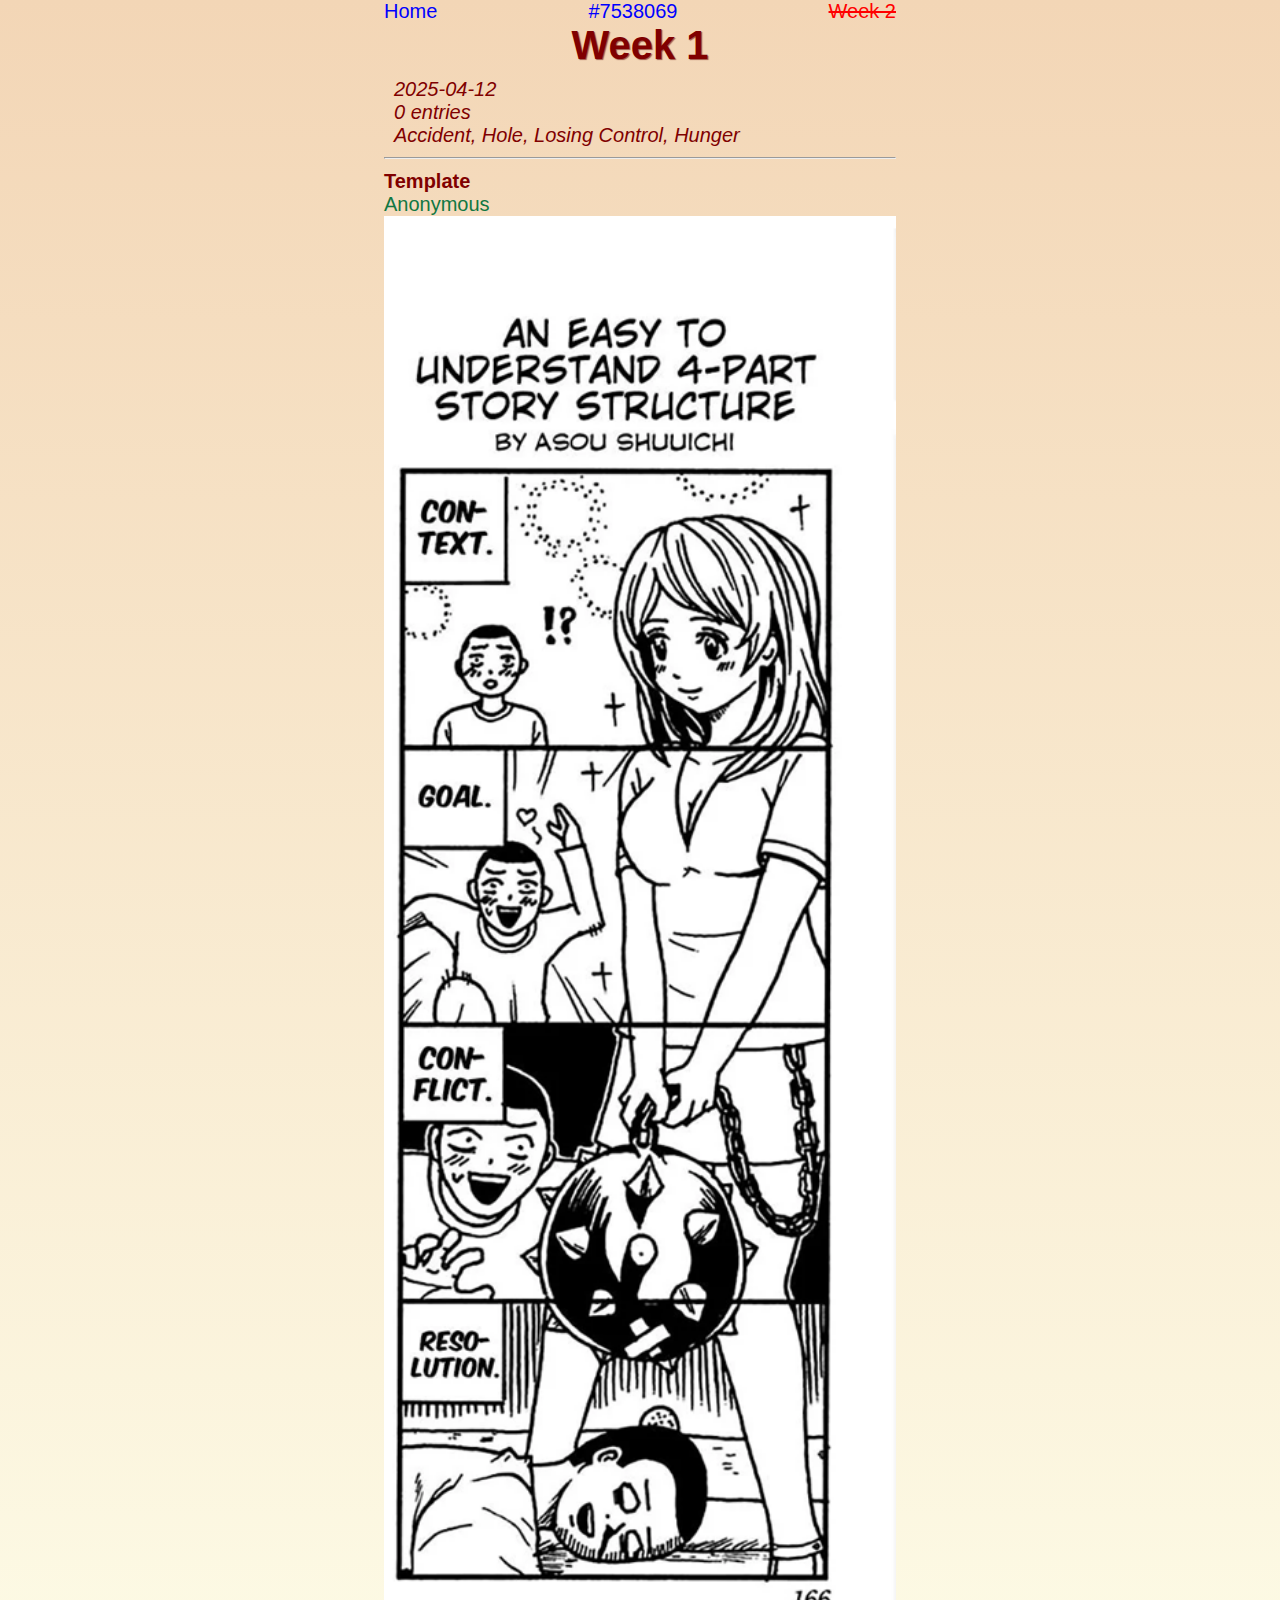
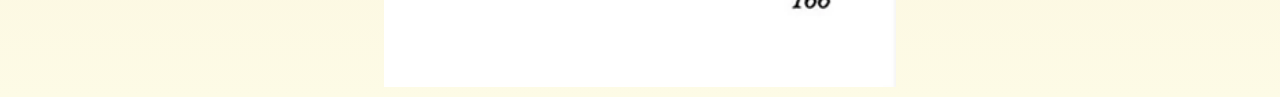
==== archive/week-1/index.html @ b71cffbd "First Commit" ====
<!DOCTYPE html>
<html lang="en">
<head>
	<meta charset="UTF-8">
	<meta name="viewport" content="width=device-width, initial-scale=1.0">
	<title>Week 1</title>

	<link rel="stylesheet" href="../../stylesheet.css">
	<link rel="stylesheet" href="./local.css">
</head>
<body>
	<div class="content">
		<div class="navigation">
			<a class="week-link" href="../../index.html">Home</a>
			<a class="week-link" href="https://boards.4chan.org/ic/thread/7538069" target="_blank">#7538069</a>
			<a class="disabled" href="#">Week 2</a>
		</div>
		<h1 class="title">Week 1</h1>
		<div class="week">
			<p class="week-date">2025-04-12</p>
			<p class="week-info">0 entries</p>
			<p class="week-theme">Accident, Hole, Losing Control, Hunger</p>
		</div>

		<hr>

		<div class="entry">
			<p class="entry-title">Template</p>
			<p class="entry-author anon">Anonymous</p>
			<!-- <a href="https://www.google.com" target="_blank" class="entry-author">Anonymous</a> -->
			
			<a href="./media/example.png" target="_blank">
				<img src="./media/example.png" class="entry-img" loading="lazy">
			</a>
		</div>
	</div>
</body>
</html>
---- stylesheet.css ----
*, *::before, *::after {
	margin: 0;
	padding: 0;
	box-sizing: border-box;
}

html, body {
	margin: 0;
	padding: 0;
	height: 100%;
}

body {
	background: linear-gradient(to bottom, #f3d6b6, #fdfbe6);
	color: #800000;
	font-family: "Verdana", "Arial", sans-serif;
	font-size: 20px;

	background: transparent;
}

hr{
	color: black;
}

h1, h2, h3, h4, h5, h6 {
	font-family: sans-serif !important;
	text-shadow: 1px 1px 1px rgba(100, 0, 0, 0.6);
}

.week-link {
	text-decoration: none;
	color: blue;
}

.week-date, .week-info, .week-theme {
	padding-left: 10px;
	font-style: italic;
}

.entry, .week, .current-thread {
	padding-top: 2%;
	padding-bottom: 2%;
}

.disabled {
	pointer-events: none;
	color: red;
	text-decoration: line-through;
	cursor: default;
}

.entry-author {
	text-decoration: none;
	font-style: bold;
	color: blue;
}
.anon {
	color: #117743;
}

.entry-img {
	width: 100%;
	height: auto;
	display: block;
}

.entry-title {
	font-weight: bold;
}

.title {
	display: flex;
	justify-content: center;
}

.navigation {
	display: flex;
	justify-content: space-between;
}

.page-info {
	padding-top: 2%;
	padding-bottom: 2%;
	font-size: 16px;
}

.copy:hover{
	color: blue;
	cursor: pointer;
}

.greentext {
	color: #789922;
}

.content {
	background: linear-gradient(to bottom, #f3d6b6, #fdfbe6);
	/*background: linear-gradient(to bottom, black, green);*/
	margin: 0 auto;
	padding-left: 30%;
	padding-right: 30%;
	width: 100%;
	min-height: 100vh;
}

@media (max-width: 1200px) {
	.content {
		padding: 2%;
	}
	.week, .current-thread {
		padding-top: 2.5%;
		padding-bottom: 2.5%;
	}
}
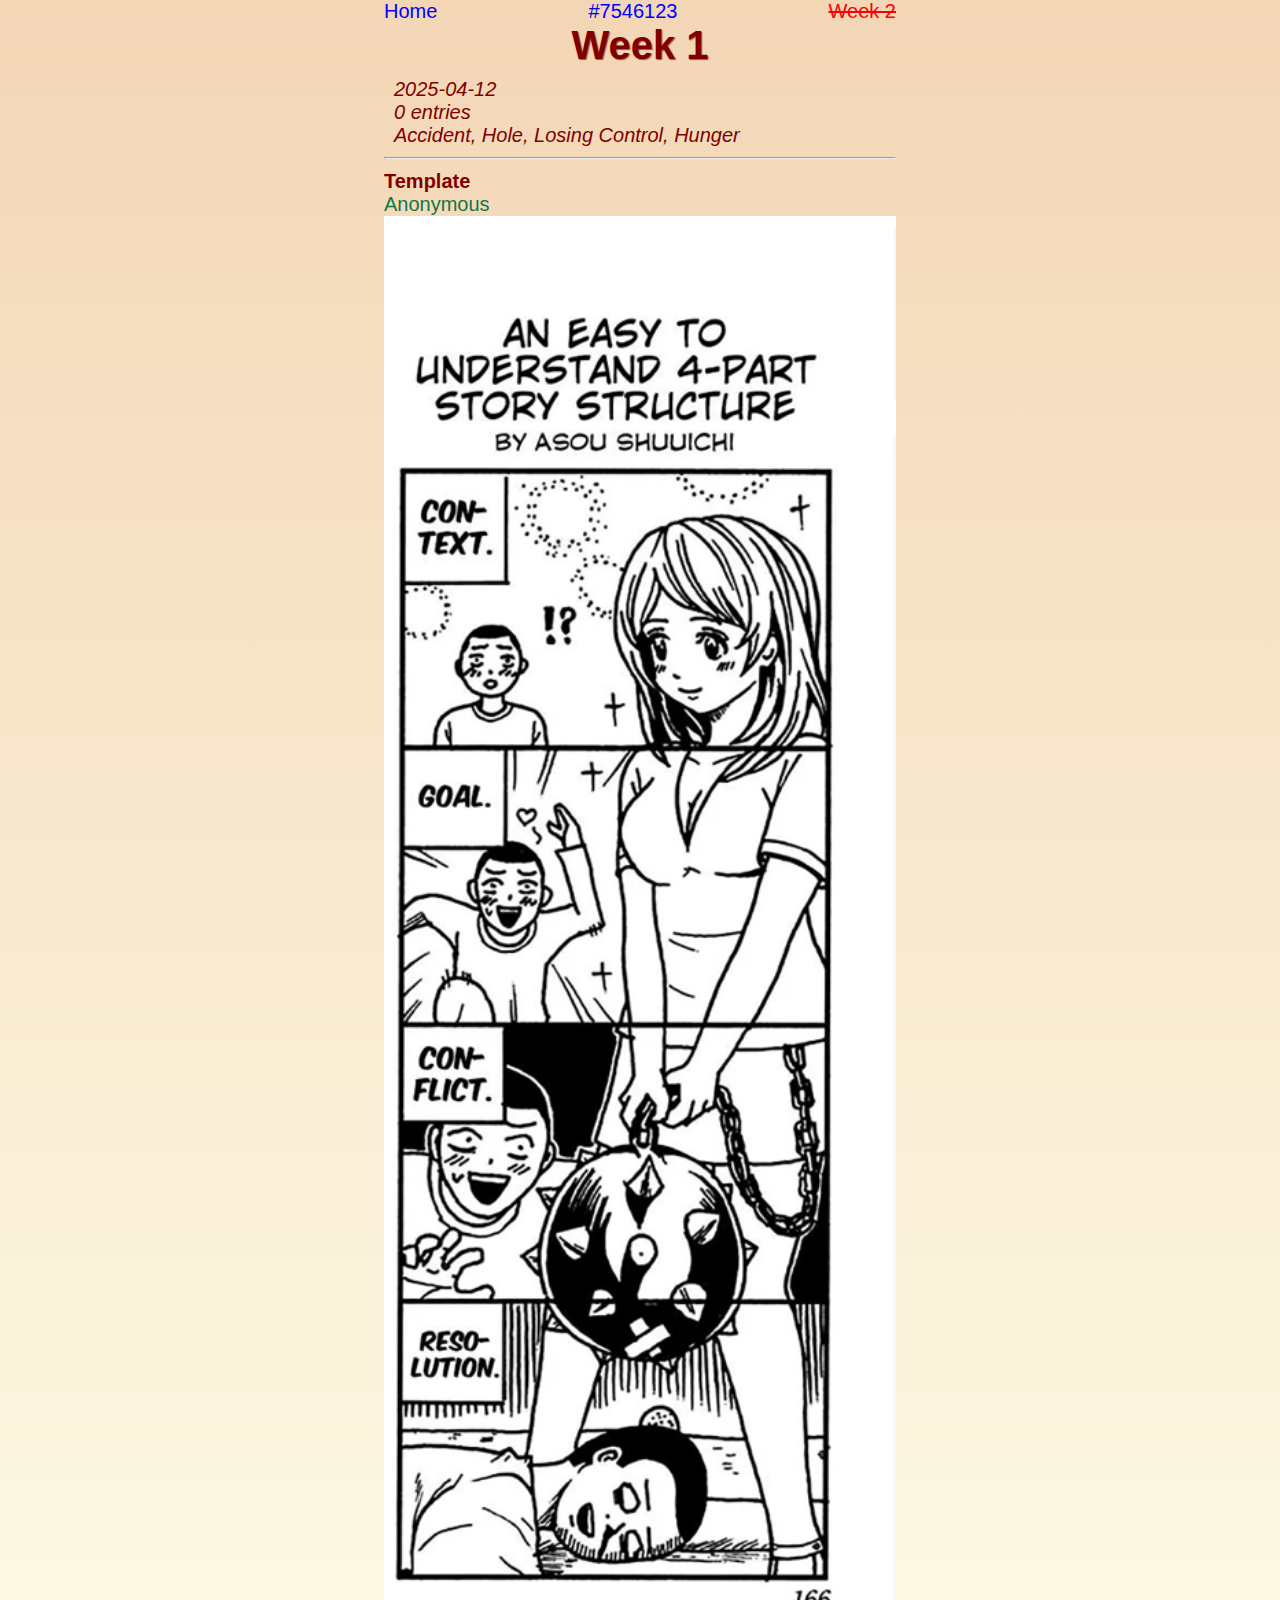
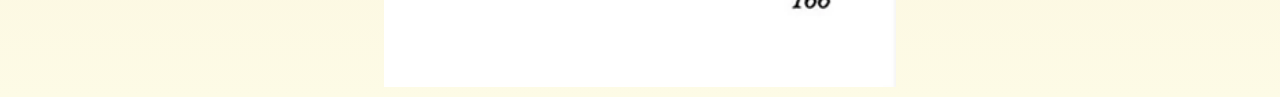
==== commit 6b9f0762: "Update index.html" ====
--- a/archive/week-1/index.html
+++ b/archive/week-1/index.html
@@ -12,7 +12,7 @@
 	<div class="content">
 		<div class="navigation">
 			<a class="week-link" href="../../index.html">Home</a>
-			<a class="week-link" href="https://boards.4chan.org/ic/thread/7538069" target="_blank">#7538069</a>
+			<a class="week-link" href="https://boards.4chan.org/ic/thread/7546123" target="_blank">#7546123</a>
 			<a class="disabled" href="#">Week 2</a>
 		</div>
 		<h1 class="title">Week 1</h1>
@@ -35,4 +35,4 @@
 		</div>
 	</div>
 </body>
-</html>+</html>
